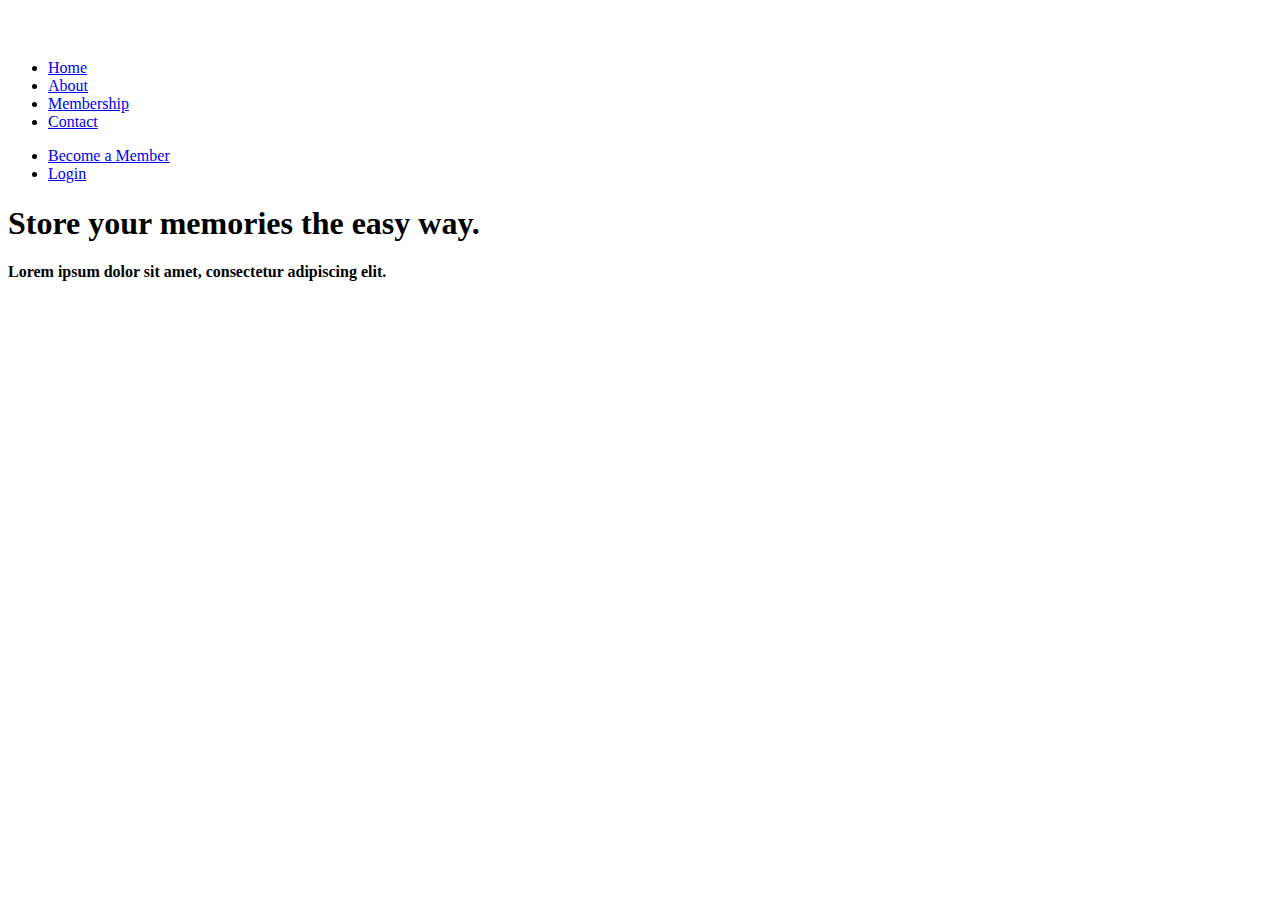
==== MemorEaseWebApp/HTML Templates/index.html @ 206048fc "set up sass and update html" ====
<!doctype html>

<html>
<head>
    <meta charset="utf-8">
    <meta name="viewport" content="width=device-width, initial-scale=1.0, user-scalale=no">

    <title>MemorEase</title>

    <link rel="stylesheet" href="../UI/css/imports.css" type="text/css">
</head>

<header>
    <div class="container">
        <div class="headerContent">
            <div id="logo">
                <h3 style="color: white;">MemorEase Logo Here</h3>
            </div>
        </div>
        <nav>
            <ul id="mainNav">
                <li><a href="index.html">Home</a></li>
                <li><a href="#">About</a></li>
                <li><a href="#">Membership</a></li>
                <li><a href="#">Contact</a></li>
            </ul>
            <ul id="loginNav">
                <li><a href="#">Become a Member</a></li>
                <li><a href="login.html">Login</a></li>
            </ul>
        </nav>
    </div>
</header>

<body>
<div class="container">
    <div class="heroWrap">
        <h1 class="circleTitle">Store your memories the easy way.</h1>
        <h4 class="circleSubTitle">Lorem ipsum dolor sit amet, consectetur adipiscing elit.</h4>
    </div>
    <img class="mainCircle" src="../UI/img/circle.png" alt="">
    <img class="accentCircle" src="../UI/img/accent-circle.png" alt="">
</div>
</body>

<footer>
    <div class="container">
    </div>
</footer>
</html>
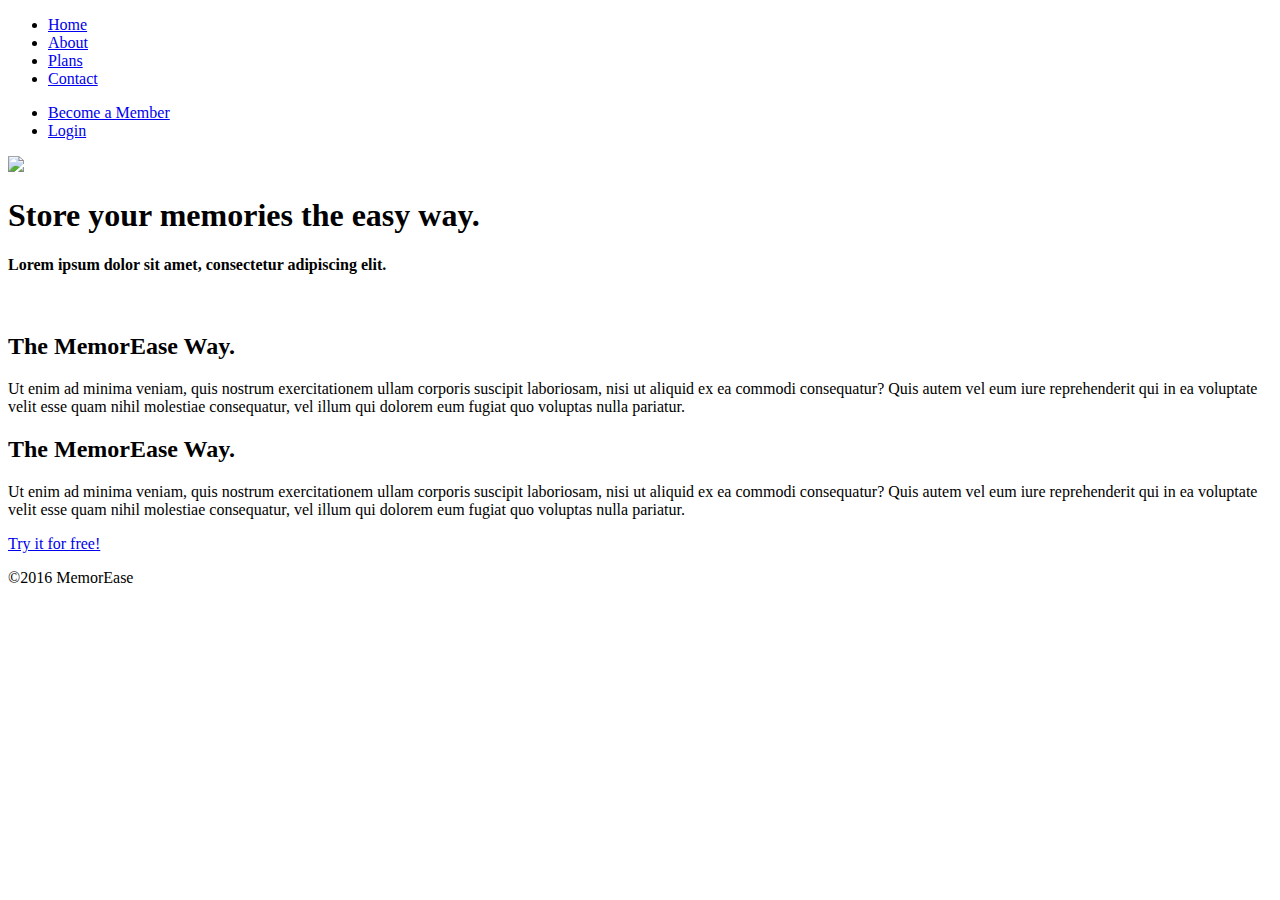
==== commit 434114fd: "updated styles" ====
--- a/MemorEaseWebApp/HTML Templates/index.html
+++ b/MemorEaseWebApp/HTML Templates/index.html
@@ -11,40 +11,63 @@
 </head>
 
 <header>
-    <div class="container">
-        <div class="headerContent">
-            <div id="logo">
-                <h3 style="color: white;">MemorEase Logo Here</h3>
-            </div>
+    <nav>
+        <ul id="mainNav">
+            <li><a href="index.html">Home</a></li>
+            <li><a href="#">About</a></li>
+            <li><a href="#">Plans</a></li>
+            <li><a href="#">Contact</a></li>
+        </ul>
+        <ul id="loginNav">
+            <li><a href="#">Become a Member</a></li>
+            <li><a href="login.html">Login</a></li>
+        </ul>
+    </nav>
+    <div id="logo">
+        <div class="clock">
+          <div class="minute-container">
+            <div class="minute"></div>
+          </div>
         </div>
-        <nav>
-            <ul id="mainNav">
-                <li><a href="index.html">Home</a></li>
-                <li><a href="#">About</a></li>
-                <li><a href="#">Membership</a></li>
-                <li><a href="#">Contact</a></li>
-            </ul>
-            <ul id="loginNav">
-                <li><a href="#">Become a Member</a></li>
-                <li><a href="login.html">Login</a></li>
-            </ul>
-        </nav>
+        <img src="../UI/img/logo.png">
     </div>
 </header>
 
 <body>
-<div class="container">
-    <div class="heroWrap">
-        <h1 class="circleTitle">Store your memories the easy way.</h1>
-        <h4 class="circleSubTitle">Lorem ipsum dolor sit amet, consectetur adipiscing elit.</h4>
+    <div class="container fullView">
+        <div class="heroWrap">
+            <h1 class="circleTitle">Store your memories the easy way.</h1>
+            <h4 class="circleSubTitle">Lorem ipsum dolor sit amet, consectetur adipiscing elit.</h4>
+        </div>
+        <img id="cirlceOne" class="mainCircle" src="../UI/img/circle.png" alt="">
+        <img class="accentCircle" src="../UI/img/accent-circle.png" alt="">
     </div>
-    <img class="mainCircle" src="../UI/img/circle.png" alt="">
-    <img class="accentCircle" src="../UI/img/accent-circle.png" alt="">
-</div>
+
+    <div class="middleShit">
+        <div class="container">
+            <h2>The MemorEase Way.</h2>
+            <p>Ut enim ad minima veniam, quis nostrum exercitationem ullam corporis suscipit laboriosam, nisi ut aliquid ex
+                ea commodi consequatur? Quis autem vel eum iure reprehenderit qui in ea voluptate velit esse quam nihil molestiae
+                consequatur, vel illum qui dolorem eum fugiat quo voluptas nulla pariatur.</p>
+        </div>
+    </div>
+
+    <div class="mainCall">
+        <div class="container">
+            <h2>The MemorEase Way.</h2>
+            <p>Ut enim ad minima veniam, quis nostrum exercitationem ullam corporis suscipit laboriosam, nisi ut aliquid ex
+                ea commodi consequatur? Quis autem vel eum iure reprehenderit qui in ea voluptate velit esse quam nihil molestiae
+                consequatur, vel illum qui dolorem eum fugiat quo voluptas nulla pariatur.</p>
+            <a class="button" href="#">Try it for free!</a>
+        </div>
+    </div>
 </body>
 
 <footer>
     <div class="container">
+        <div class="footsy">
+            <p>&copy;2016 MemorEase</p>
+        </div>
     </div>
 </footer>
 </html>
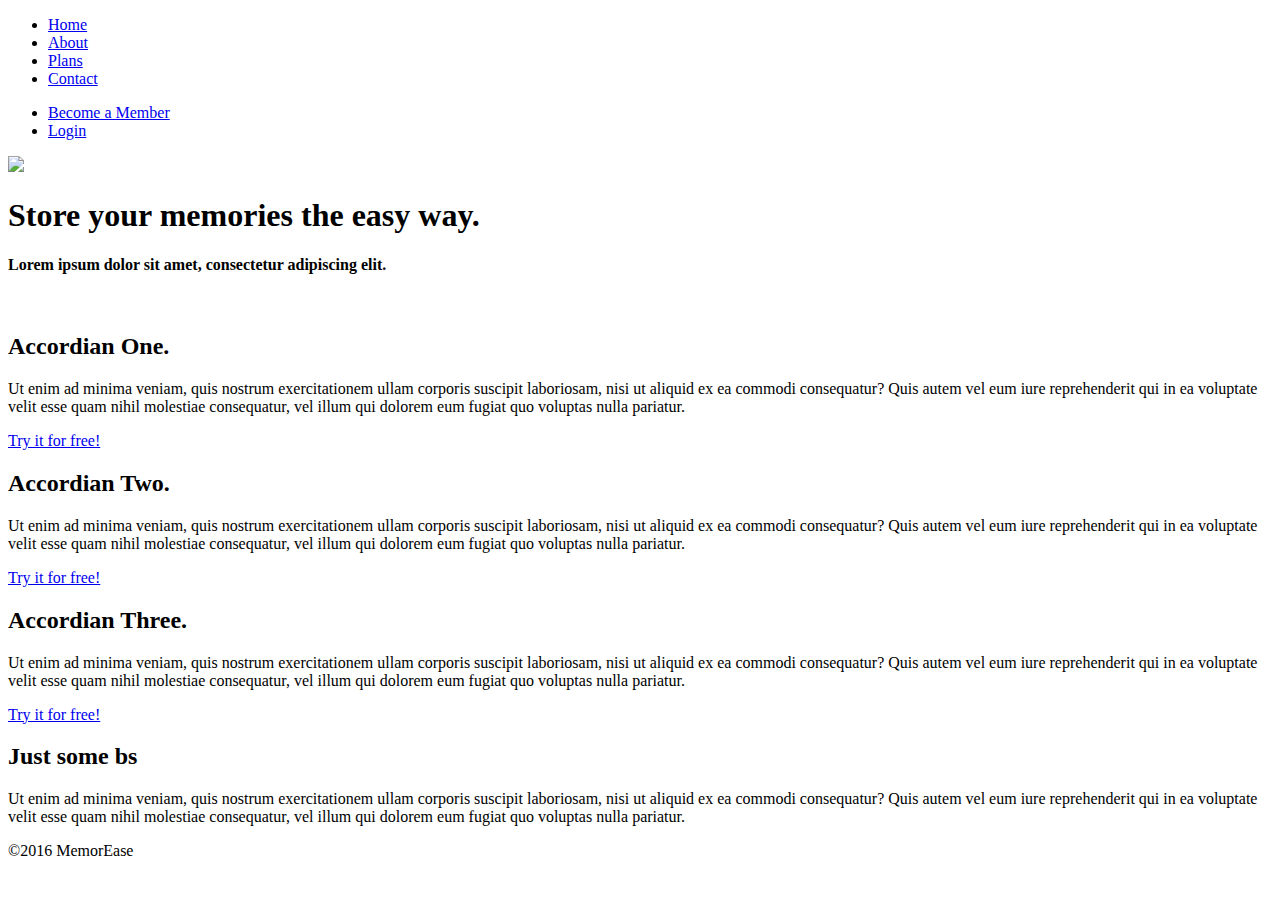
==== commit 44493d86: "updated styles" ====
--- a/MemorEaseWebApp/HTML Templates/index.html
+++ b/MemorEaseWebApp/HTML Templates/index.html
@@ -1,73 +1,91 @@
 <!doctype html>
 
 <html>
-<head>
-    <meta charset="utf-8">
-    <meta name="viewport" content="width=device-width, initial-scale=1.0, user-scalale=no">
+    <head>
+        <meta charset="utf-8">
+        <meta name="viewport" content="width=device-width, initial-scale=1.0, user-scalale=no">
 
-    <title>MemorEase</title>
+        <title>MemorEase</title>
 
-    <link rel="stylesheet" href="../UI/css/imports.css" type="text/css">
-</head>
+        <link rel="stylesheet" href="../UI/css/imports.css" type="text/css">
+    </head>
 
-<header>
-    <nav>
-        <ul id="mainNav">
-            <li><a href="index.html">Home</a></li>
-            <li><a href="#">About</a></li>
-            <li><a href="#">Plans</a></li>
-            <li><a href="#">Contact</a></li>
-        </ul>
-        <ul id="loginNav">
-            <li><a href="#">Become a Member</a></li>
-            <li><a href="login.html">Login</a></li>
-        </ul>
-    </nav>
-    <div id="logo">
-        <div class="clock">
-          <div class="minute-container">
-            <div class="minute"></div>
-          </div>
+    <header id="homeHeader">
+        <nav>
+            <!-- left nav -->
+            <ul id="mainNav">
+                <li><a href="index.html">Home</a></li>
+                <li><a href="about.html">About</a></li>
+                <li><a href="#">Plans</a></li>
+                <li><a href="contact.html">Contact</a></li>
+            </ul>
+            <!-- right nav -->
+            <ul id="loginNav">
+                <li><a href="#">Become a Member</a></li>
+                <li><a href="login.html">Login</a></li>
+            </ul>
+        </nav>
+        <!-- logo and clock -->
+        <div id="logo">
+            <div class="clock">
+              <div class="minute-container">
+                <div class="minute"></div>
+              </div>
+            </div>
+            <img src="../UI/img/logo.png">
         </div>
-        <img src="../UI/img/logo.png">
-    </div>
-</header>
+    </header>
 
-<body>
-    <div class="container fullView">
-        <div class="heroWrap">
-            <h1 class="circleTitle">Store your memories the easy way.</h1>
-            <h4 class="circleSubTitle">Lorem ipsum dolor sit amet, consectetur adipiscing elit.</h4>
-        </div>
-        <img id="cirlceOne" class="mainCircle" src="../UI/img/circle.png" alt="">
-        <img class="accentCircle" src="../UI/img/accent-circle.png" alt="">
-    </div>
+    <body>
+        <div class="container">
+            <div class="homeFirst">
+                <div class="heroWrap">
+                    <h1 class="circleTitle">Store your memories the easy way.</h1>
+                    <h4 class="circleSubTitle">Lorem ipsum dolor sit amet, consectetur adipiscing elit.</h4>
+                </div>
+                <img id="cirlceOne" class="mainCircle" src="../UI/img/circle.png" alt="">
+                <img class="accentCircle" src="../UI/img/accent-circle.png" alt="">
+            </div>
 
-    <div class="middleShit">
+            <!-- begin accordian -->
+            <div class="accordian">
+                <div class="accBlock blue">
+                    <h2>Accordian One.</h2>
+                    <p>Ut enim ad minima veniam, quis nostrum exercitationem ullam corporis suscipit laboriosam, nisi ut aliquid ex
+                        ea commodi consequatur? Quis autem vel eum iure reprehenderit qui in ea voluptate velit esse quam nihil molestiae
+                        consequatur, vel illum qui dolorem eum fugiat quo voluptas nulla pariatur.</p>
+                    <a class="button" href="#">Try it for free!</a>
+                </div>
+                <div class="accBlock salmon">
+                    <h2>Accordian Two.</h2>
+                    <p>Ut enim ad minima veniam, quis nostrum exercitationem ullam corporis suscipit laboriosam, nisi ut aliquid ex
+                        ea commodi consequatur? Quis autem vel eum iure reprehenderit qui in ea voluptate velit esse quam nihil molestiae
+                        consequatur, vel illum qui dolorem eum fugiat quo voluptas nulla pariatur.</p>
+                    <a class="button" href="#">Try it for free!</a>
+                </div>
+                <div class="accBlock green">
+                    <h2>Accordian Three.</h2>
+                    <p>Ut enim ad minima veniam, quis nostrum exercitationem ullam corporis suscipit laboriosam, nisi ut aliquid ex
+                        ea commodi consequatur? Quis autem vel eum iure reprehenderit qui in ea voluptate velit esse quam nihil molestiae
+                        consequatur, vel illum qui dolorem eum fugiat quo voluptas nulla pariatur.</p>
+                    <a class="button" href="#">Try it for free!</a>
+                </div>
+            </div>
+        </div> <!-- end container -->
+
+        <div class="banner grey">
+            <div class="container">
+                <h2>Just some bs</h2>
+                <p>Ut enim ad minima veniam, quis nostrum exercitationem ullam corporis suscipit laboriosam, nisi ut aliquid ex
+                    ea commodi consequatur? Quis autem vel eum iure reprehenderit qui in ea voluptate velit esse quam nihil molestiae
+                    consequatur, vel illum qui dolorem eum fugiat quo voluptas nulla pariatur.</p>
+            </div>
+        </div> <!-- end banner -->
+    </body>
+
+    <footer>
         <div class="container">
-            <h2>The MemorEase Way.</h2>
-            <p>Ut enim ad minima veniam, quis nostrum exercitationem ullam corporis suscipit laboriosam, nisi ut aliquid ex
-                ea commodi consequatur? Quis autem vel eum iure reprehenderit qui in ea voluptate velit esse quam nihil molestiae
-                consequatur, vel illum qui dolorem eum fugiat quo voluptas nulla pariatur.</p>
-        </div>
-    </div>
-
-    <div class="mainCall">
-        <div class="container">
-            <h2>The MemorEase Way.</h2>
-            <p>Ut enim ad minima veniam, quis nostrum exercitationem ullam corporis suscipit laboriosam, nisi ut aliquid ex
-                ea commodi consequatur? Quis autem vel eum iure reprehenderit qui in ea voluptate velit esse quam nihil molestiae
-                consequatur, vel illum qui dolorem eum fugiat quo voluptas nulla pariatur.</p>
-            <a class="button" href="#">Try it for free!</a>
-        </div>
-    </div>
-</body>
-
-<footer>
-    <div class="container">
-        <div class="footsy">
             <p>&copy;2016 MemorEase</p>
         </div>
-    </div>
-</footer>
+    </footer>
 </html>
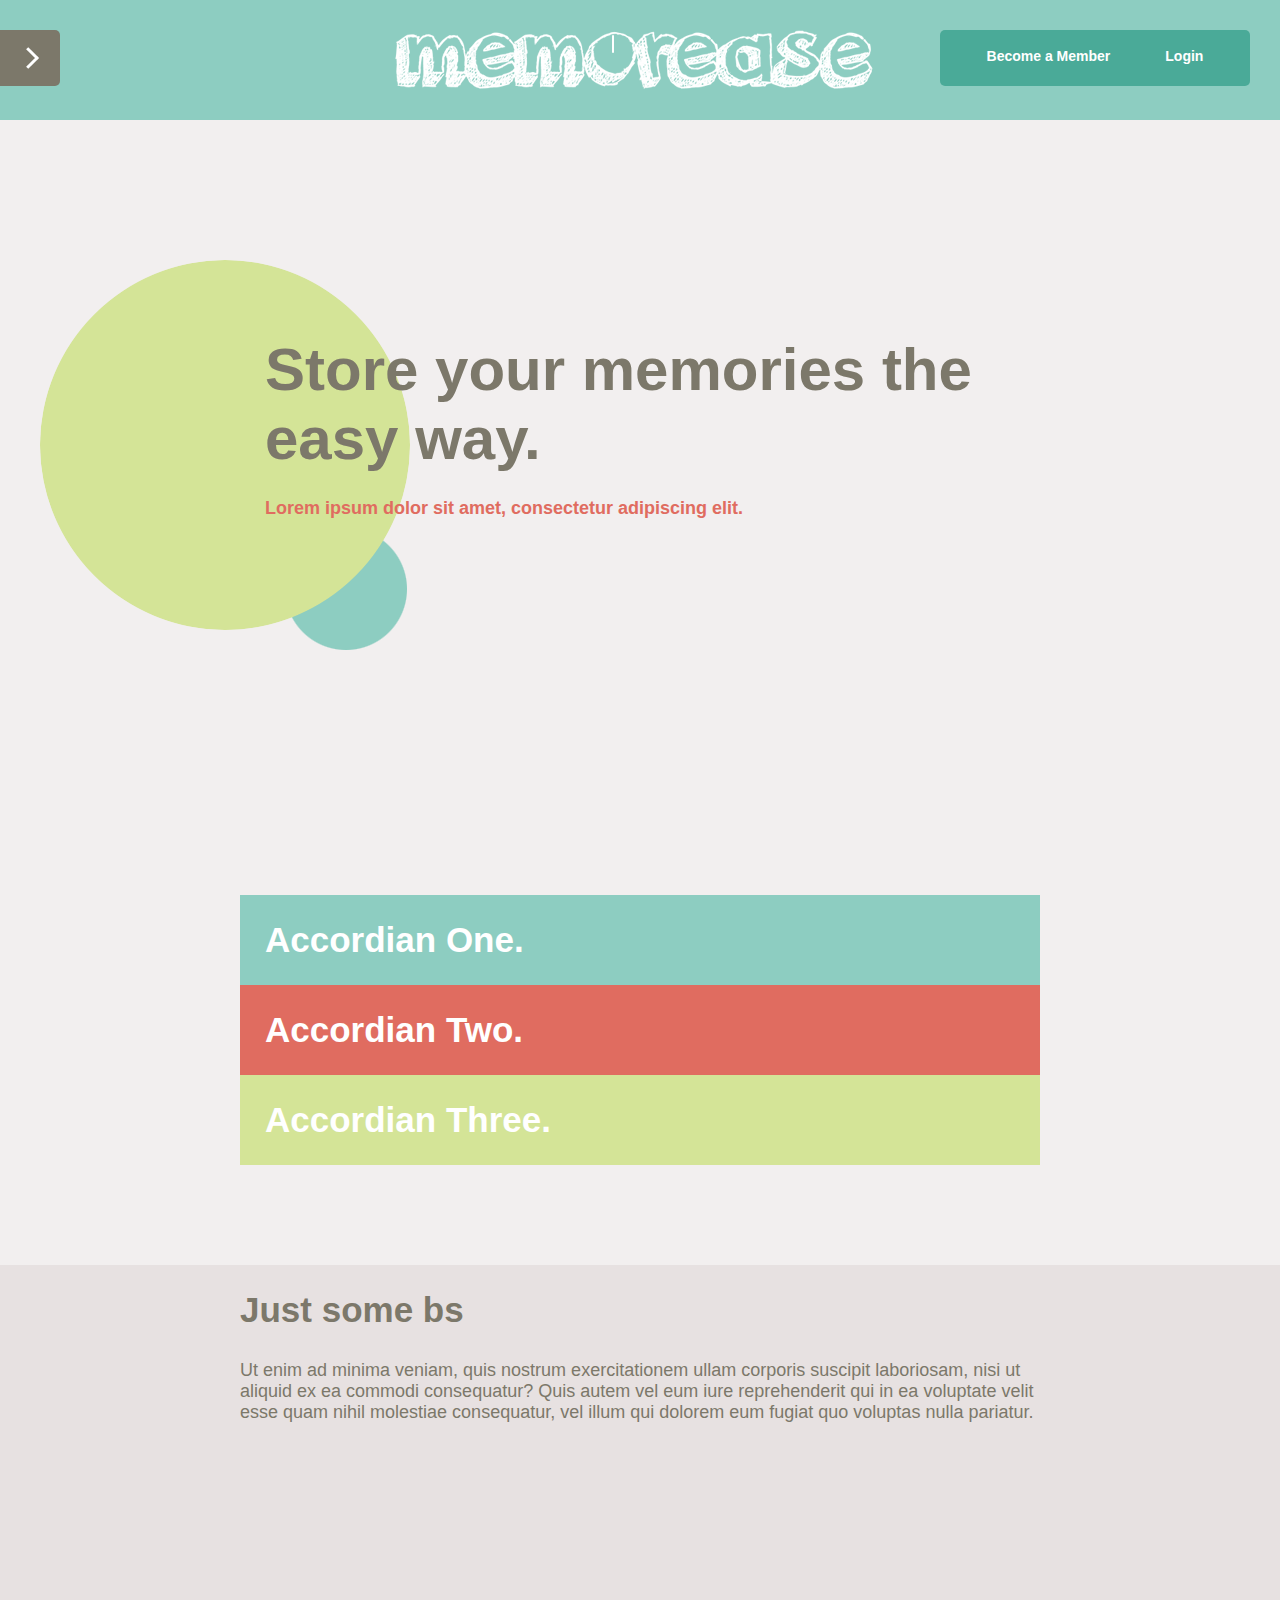
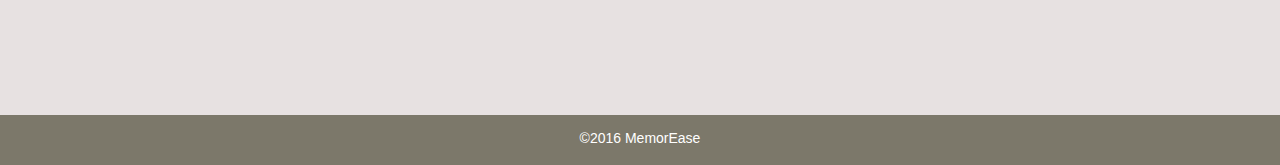
==== commit b1cde301: "add registration page/form" ====
--- a/MemorEaseWebApp/HTML Templates/index.html
+++ b/MemorEaseWebApp/HTML Templates/index.html
@@ -21,7 +21,7 @@
             </ul>
             <!-- right nav -->
             <ul id="loginNav">
-                <li><a href="#">Become a Member</a></li>
+                <li><a href="register.html">Become a Member</a></li>
                 <li><a href="login.html">Login</a></li>
             </ul>
         </nav>
--- a/MemorEaseWebApp/UI/css/imports.css
+++ b/MemorEaseWebApp/UI/css/imports.css
@@ -0,0 +1,573 @@
+@keyframes rotate {
+  100% {
+    transform: rotateZ(-360deg); } }
+.minute-container {
+  position: absolute;
+  animation: rotate 10s infinite linear;
+  width: 36px;
+  height: 36px; }
+
+.minute {
+  content: '';
+  width: 2px;
+  height: 18px;
+  background: white;
+  border-radius: 5px;
+  position: absolute;
+  left: 50%;
+  margin-left: -2.5px; }
+
+.accordian {
+  margin: 400px auto 0; }
+  .accordian .accBlock {
+    color: white;
+    font-size: 0;
+    height: 65px;
+    overflow: hidden;
+    padding: 25px 25px 0;
+    -webkit-transition: all .5s ease;
+    -moz-transition: all .5s ease;
+    -ms-transition: all .5s ease;
+    -o-transition: all .5s ease;
+    transition: all .5s ease; }
+    .accordian .accBlock:hover {
+      font-size: initial;
+      height: 300px;
+      -webkit-transition: all .5s ease;
+      -moz-transition: all .5s ease;
+      -ms-transition: all .5s ease;
+      -o-transition: all .5s ease;
+      transition: all .5s ease; }
+    .accordian .accBlock h2 {
+      margin-bottom: 30px; }
+    .accordian .accBlock p {
+      line-height: 1.25; }
+    .accordian .accBlock a.button {
+      background: #fff5c3;
+      color: #7c786a;
+      padding: 15px 40px;
+      position: relative;
+      top: 60px;
+      left: 430px;
+      -webkit-box-shadow: -2px 3px 5px 0px rgba(0, 0, 0, 0.2);
+      -moz-box-shadow: -2px 3px 5px 0px rgba(0, 0, 0, 0.2);
+      box-shadow: -2px 3px 5px 0px rgba(0, 0, 0, 0.2);
+      border-radius: 5px; }
+      .accordian .accBlock a.button:hover {
+        background: #ffef9f; }
+
+.banner {
+  color: #7c786a;
+  height: 400px;
+  margin: 100px auto 0;
+  padding: 25px; }
+  .banner h2 {
+    color: #7c786a;
+    margin: 0 0 30px; }
+
+.formContainer {
+  border: solid 1px #a7a393;
+  border-color: #bebbaf;
+  border-radius: 5px;
+  margin: 100px auto 50px;
+  padding: 15px;
+  width: 400px; }
+  .formContainer input,
+  .formContainer textarea {
+    padding: 12px 20px;
+    margin: 8px 0;
+    display: inline-block;
+    border: 1px solid #ccc;
+    border-radius: 5px;
+    box-sizing: border-box;
+    width: 100%; }
+    .formContainer input.checkFix,
+    .formContainer textarea.checkFix {
+      padding-right: 10px;
+      width: 20px !important; }
+  .formContainer .buttonLog {
+    background-color: #d4e497;
+    border-radius: 5px;
+    color: #7c786a;
+    font-size: 14px;
+    padding: 14px 20px;
+    margin: 8px 0;
+    border: none;
+    cursor: pointer;
+    width: 100%; }
+    .formContainer .buttonLog:hover {
+      background: #c3d96f;
+      color: #7c786a;
+      padding: 14px 20px;
+      margin: 8px 0;
+      border: none;
+      cursor: pointer;
+      width: 100%; }
+  .formContainer .buttonCan {
+    background-color: #e06c60;
+    border-radius: 5px;
+    color: #fff;
+    padding: 14px 20px;
+    margin: 8px 0;
+    border: none;
+    cursor: pointer;
+    width: 30%; }
+    .formContainer .buttonCan:hover {
+      background: #d84535;
+      color: #fff;
+      padding: 14px 20px;
+      margin: 8px 0;
+      border: none;
+      cursor: pointer;
+      width: 30%; }
+  .formContainer span.psw {
+    float: right;
+    padding-top: 16px; }
+
+.ContactFormContainer {
+  border: solid 1px #a7a393;
+  border-color: #bebbaf;
+  border-radius: 5px;
+  margin: 100px auto 100px;
+  padding: 15px;
+  width: 700px; }
+  .ContactFormContainer .halfForm {
+    display: inline-block;
+    width: 330px; }
+  .ContactFormContainer .right {
+    float: right; }
+  .ContactFormContainer input,
+  .ContactFormContainer textarea {
+    padding: 12px 20px;
+    margin: 8px 0;
+    display: inline-block;
+    border: 1px solid #ccc;
+    border-radius: 5px;
+    box-sizing: border-box;
+    width: 100%; }
+    .ContactFormContainer input.checkFix,
+    .ContactFormContainer textarea.checkFix {
+      padding-right: 10px;
+      width: 20px !important; }
+  .ContactFormContainer .buttonSub {
+    background-color: #d4e497;
+    border-radius: 5px;
+    color: #7c786a;
+    font-size: 14px;
+    padding: 14px 20px;
+    margin: 8px 0;
+    border: none;
+    cursor: pointer;
+    width: 100%; }
+    .ContactFormContainer .buttonSub:hover {
+      background: #c3d96f;
+      color: #7c786a;
+      padding: 14px 20px;
+      margin: 8px 0;
+      border: none;
+      cursor: pointer;
+      width: 100%; }
+  .ContactFormContainer .buttonCan {
+    background-color: #e06c60;
+    border-radius: 5px;
+    color: #fff;
+    padding: 14px 20px;
+    margin: 8px 0;
+    border: none;
+    cursor: pointer;
+    width: 30%; }
+    .ContactFormContainer .buttonCan:hover {
+      background: #d84535;
+      color: #fff;
+      padding: 14px 20px;
+      margin: 8px 0;
+      border: none;
+      cursor: pointer;
+      width: 30%; }
+  .ContactFormContainer span.psw {
+    float: right;
+    padding-top: 16px; }
+
+* {
+  margin: 0;
+  padding: 0; }
+
+html {
+  height: 100%;
+  width: 100%; }
+
+body {
+  background: #f2efef;
+  color: #7c786a;
+  font-size: 18px;
+  font-family: Arial, Helvetica, sans-serif;
+  margin: 120px 0 0;
+  padding: 0; }
+  body h1 {
+    color: #7c786a;
+    font-size: 60px;
+    font-weight: bolder;
+    padding: 0 25px; }
+  body h2 {
+    color: white;
+    font-size: 35px;
+    font-weight: bolder; }
+  body h3 {
+    color: #7c786a;
+    font-size: 25px;
+    line-height: 27px; }
+  body h4 {
+    color: #e06c60;
+    font-size: 18px;
+    line-height: 20px;
+    padding: 0 25px; }
+  body p {
+    font-size: 18px; }
+  body a {
+    color: #e06c60;
+    font-size: 18px;
+    text-decoration: none; }
+    body a:hover {
+      color: #cc3728; }
+
+.container {
+  height: 100%;
+  margin: 0 auto;
+  width: 800px; }
+
+#homeHeader {
+  background: #8dcdc1;
+  height: 120px;
+  margin: 0 auto;
+  position: fixed;
+  top: 0;
+  width: 100%;
+  z-index: 1000; }
+  #homeHeader .headerContent {
+    position: relative;
+    height: 75px;
+    padding: 15px;
+    z-index: 10; }
+
+.homeFirst {
+  position: relative; }
+
+.heroWrap {
+  position: absolute;
+  top: 40px;
+  width: 800px; }
+  .heroWrap .circleTitle {
+    position: relative;
+    top: 175px;
+    z-index: 100; }
+  .heroWrap .circleSubTitle {
+    position: relative;
+    top: 200px;
+    z-index: 100; }
+
+.pageHeadLogin {
+  display: block;
+  height: 100px;
+  margin: 0 auto;
+  text-align: center; }
+  .pageHeadLogin h1 {
+    position: relative;
+    z-index: 5; }
+  .pageHeadLogin .pageHeadCircle {
+    position: relative;
+    top: -120px;
+    left: -200px;
+    z-index: 3;
+    -webkit-transition: all .5s ease;
+    -moz-transition: all .5s ease;
+    -ms-transition: all .5s ease;
+    -o-transition: all .5s ease;
+    transition: all .5s ease; }
+    .pageHeadLogin .pageHeadCircle:hover {
+      transform: scale(1.5);
+      -webkit-transition: all .5s ease;
+      -moz-transition: all .5s ease;
+      -ms-transition: all .5s ease;
+      -o-transition: all .5s ease;
+      transition: all .5s ease; }
+
+.pageHeadAbout {
+  display: block;
+  height: 100px;
+  margin: 0 auto;
+  text-align: center; }
+  .pageHeadAbout h1 {
+    position: relative;
+    z-index: 5; }
+  .pageHeadAbout .pageHeadCircle {
+    position: relative;
+    top: -120px;
+    left: -240px;
+    z-index: 3;
+    -webkit-transition: all .5s ease;
+    -moz-transition: all .5s ease;
+    -ms-transition: all .5s ease;
+    -o-transition: all .5s ease;
+    transition: all .5s ease; }
+    .pageHeadAbout .pageHeadCircle:hover {
+      transform: scale(1.5);
+      -webkit-transition: all .5s ease;
+      -moz-transition: all .5s ease;
+      -ms-transition: all .5s ease;
+      -o-transition: all .5s ease;
+      transition: all .5s ease; }
+
+.pageHeadContact {
+  display: block;
+  height: 100px;
+  margin: 0 auto;
+  text-align: center; }
+  .pageHeadContact h1 {
+    position: relative;
+    z-index: 5; }
+  .pageHeadContact .pageHeadCircle {
+    position: relative;
+    top: -120px;
+    left: -150px;
+    z-index: 3;
+    -webkit-transition: all .5s ease;
+    -moz-transition: all .5s ease;
+    -ms-transition: all .5s ease;
+    -o-transition: all .5s ease;
+    transition: all .5s ease; }
+    .pageHeadContact .pageHeadCircle:hover {
+      transform: scale(1.5);
+      -webkit-transition: all .5s ease;
+      -moz-transition: all .5s ease;
+      -ms-transition: all .5s ease;
+      -o-transition: all .5s ease;
+      transition: all .5s ease; }
+
+footer {
+  background: #7c786a;
+  color: white;
+  height: 50px;
+  position: relative;
+  bottom: 0;
+  text-align: center;
+  width: 100%; }
+  footer p {
+    font-size: 14px;
+    font-weight: lighter;
+    padding: 15px; }
+
+#loginFooter {
+  position: absolute;
+  bottom: 0; }
+
+header #mainNav {
+  background: #7c786a;
+  border-radius: 0 5px 5px 0;
+  float: left;
+  height: 26px;
+  left: 0;
+  padding: 15px;
+  position: fixed;
+  top: 30px;
+  width: 30px;
+  z-index: 5;
+  -webkit-transition: all .5s ease;
+  -moz-transition: all .5s ease;
+  -ms-transition: all .5s ease;
+  -o-transition: all .5s ease;
+  transition: all .5s ease; }
+  header #mainNav li a {
+    font-size: 0; }
+  header #mainNav li {
+    display: inline-block; }
+  header #mainNav:before {
+    content: '';
+    width: 15px;
+    border-top: solid 3px white;
+    position: absolute;
+    top: 22px;
+    right: 20px;
+    transform: rotate(45deg);
+    z-index: 2;
+    -webkit-transition: all .5s ease;
+    -moz-transition: all .5s ease;
+    -ms-transition: all .5s ease;
+    -o-transition: all .5s ease;
+    transition: all .5s ease; }
+  header #mainNav:after {
+    content: '';
+    width: 15px;
+    border-top: solid 3px white;
+    position: absolute;
+    top: 31px;
+    right: 20px;
+    transform: rotate(-45deg);
+    z-index: 2;
+    -webkit-transition: all .5s ease;
+    -moz-transition: all .5s ease;
+    -ms-transition: all .5s ease;
+    -o-transition: all .5s ease;
+    transition: all .5s ease; }
+  header #mainNav:hover {
+    position: fixed;
+    left: -10px;
+    width: 400px;
+    z-index: 5;
+    -webkit-transition: all .5s ease;
+    -moz-transition: all .5s ease;
+    -ms-transition: all .5s ease;
+    -o-transition: all .5s ease;
+    transition: all .5s ease; }
+    header #mainNav:hover:before {
+      border-top: solid 3px #a7a393;
+      transform: rotate(-45deg);
+      -webkit-transition: all .5s ease;
+      -moz-transition: all .5s ease;
+      -ms-transition: all .5s ease;
+      -o-transition: all .5s ease;
+      transition: all .5s ease; }
+    header #mainNav:hover:after {
+      border-top: solid 3px #a7a393;
+      transform: rotate(45deg);
+      -webkit-transition: all .5s ease;
+      -moz-transition: all .5s ease;
+      -ms-transition: all .5s ease;
+      -o-transition: all .5s ease;
+      transition: all .5s ease; }
+    header #mainNav:hover a:link, header #mainNav:hover a:visited {
+      color: white;
+      font-size: 14px;
+      font-weight: lighter;
+      text-decoration: none;
+      padding: 14px 25px;
+      -webkit-transition: all .5s ease;
+      -moz-transition: all .5s ease;
+      -ms-transition: all .5s ease;
+      -o-transition: all .5s ease;
+      transition: all .5s ease; }
+    header #mainNav:hover a:hover {
+      color: white;
+      font-size: 14px;
+      font-weight: lighter;
+      text-decoration: underline;
+      padding: 14px 25px;
+      -webkit-transition: all .5s ease;
+      -moz-transition: all .5s ease;
+      -ms-transition: all .5s ease;
+      -o-transition: all .5s ease;
+      transition: all .5s ease; }
+    header #mainNav:hover a:active {
+      color: white;
+      font-size: 14px;
+      font-weight: lighter;
+      text-decoration: none;
+      padding: 14px 25px;
+      -webkit-transition: all .5s ease;
+      -moz-transition: all .5s ease;
+      -ms-transition: all .5s ease;
+      -o-transition: all .5s ease;
+      transition: all .5s ease; }
+header #loginNav {
+  background: #4aaa98;
+  float: right;
+  height: 26px;
+  padding: 15px;
+  position: fixed;
+  right: 30px;
+  top: 30px;
+  text-align: center;
+  width: 280px;
+  z-index: 5;
+  -webkit-transition: all .5s ease;
+  -moz-transition: all .5s ease;
+  -ms-transition: all .5s ease;
+  -o-transition: all .5s ease;
+  transition: all .5s ease;
+  border-radius: 5px; }
+  header #loginNav li {
+    display: inline-block; }
+  header #loginNav a:link, header #loginNav a:visited {
+    color: white;
+    font-size: 14px;
+    font-weight: bold;
+    text-decoration: none;
+    padding: 14px 25px;
+    -webkit-transition: all .5s ease;
+    -moz-transition: all .5s ease;
+    -ms-transition: all .5s ease;
+    -o-transition: all .5s ease;
+    transition: all .5s ease; }
+  header #loginNav a:hover {
+    color: white;
+    font-size: 14px;
+    font-weight: bold;
+    text-decoration: underline;
+    padding: 14px 25px;
+    -webkit-transition: all .5s ease;
+    -moz-transition: all .5s ease;
+    -ms-transition: all .5s ease;
+    -o-transition: all .5s ease;
+    transition: all .5s ease; }
+  header #loginNav a:active {
+    color: white;
+    font-size: 14px;
+    font-weight: bold;
+    text-decoration: none;
+    padding: 14px 25px;
+    -webkit-transition: all .5s ease;
+    -moz-transition: all .5s ease;
+    -ms-transition: all .5s ease;
+    -o-transition: all .5s ease;
+    transition: all .5s ease; }
+
+.noLogo {
+  background: #f2efef; }
+
+.clock {
+  position: absolute;
+  top: 40px;
+  left: 256px; }
+
+#logo {
+  margin: 0 auto;
+  position: relative;
+  top: -5px;
+  width: 600px;
+  text-align: center; }
+
+#noNav {
+  margin: 30px 15px;
+  text-align: left; }
+
+.mainCircle {
+  border-radius: 50% 50%;
+  position: relative;
+  top: 140px;
+  left: -200px;
+  z-index: 5; }
+
+.accentCircle {
+  position: relative;
+  top: 160px;
+  left: -330px;
+  z-index: 4; }
+
+.yellowCircle {
+  position: relative;
+  top: -130px;
+  left: 800px;
+  z-index: 2; }
+
+.salmon {
+  background: #e06c60; }
+
+.blue {
+  background: #8dcdc1; }
+
+.green {
+  background: #d4e497; }
+
+.grey {
+  background: #e7e1e1; }
+
+/*# sourceMappingURL=imports.css.map */
